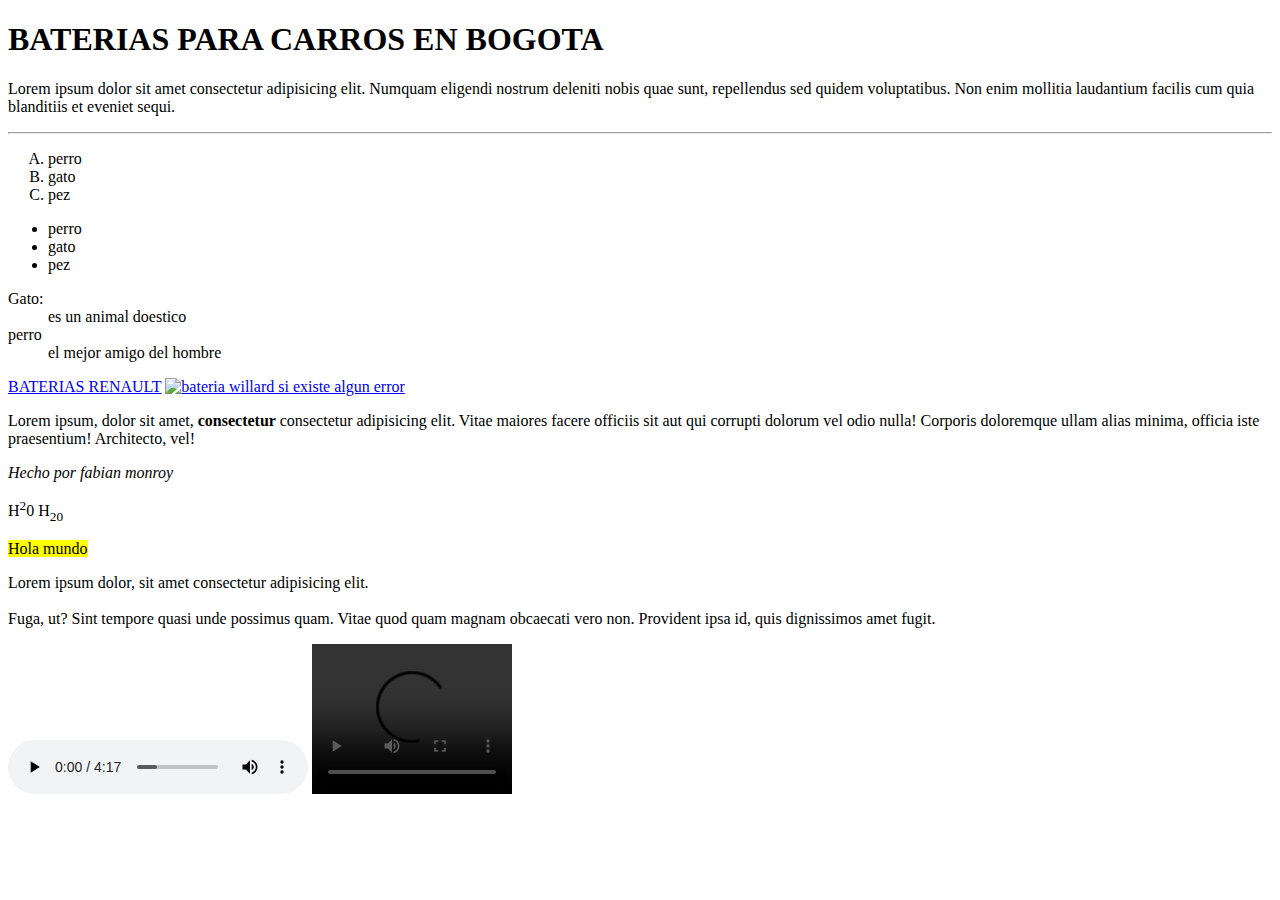
==== baterias mac.html @ 0800740f "Battery Drain" ====
<!DOCTYPE html> <!-- ALT + SHIFT + A sirve para hacer comentarios documento html -->
<html lang="es">  <!-- lang =  lengiaje contenido en la pagina web es = español -->
<head> <!-- cabeza - no es visible para el usuario, tiene todas las conexciones int y ext del sitio web -->
    <meta charset="UTF-8">  <!-- permite visuaizar caracteres especiles -->
    <meta name="viewport" content="width=device-width, initial-scale=1.0"> 
 <!-- permite identificar en que tamaño de navegador ha sido aberto mi pagina web -->
    <title>BATERÍAS PARA CARROS</title>
</head>
<body><!-- CUERPO todo lo visible para el usuario- contenido multimedia - vios - tablas- barras de navegación -->
    
    <!-- etiquetas para estructurar el html   -->

    <header></header> <!-- permite definir la cabecera y esta suele llevar el logotivo y la barra de navegación, en el inicoo de la pagina -->
    <footer></footer> <!-- pide de pagna, redes sociales, y lins de importancia -->
    <nav></nav> <!-- permite definir la barra de navegación -->
    <main></main> <!-- define el contenido principal del sitio eb -->
    <section></section> <!-- seccion de la pagina, viodeo, imagen dentro del sitio web. -->
    <article></article> <!-- define un contenido independiente de la web -->
    <aside></aside> <!-- permite alojar un contenido adicional al sitio web -->


    <!-- etiquetas de texto o contenido -->

    <!-- la familia de las H de la 1 -6  todo minuscula, familia titulos -->
     <h1>BATERIAS PARA CARROS EN BOGOTA</h1> <!-- titutlo principal -->
      
     <P> Lorem ipsum dolor sit amet consectetur adipisicing elit. Numquam eligendi nostrum deleniti nobis quae sunt, repellendus sed quidem voluptatibus. Non enim mollitia laudantium facilis cum quia blanditiis et eveniet sequi.</P> <!-- PARRAFOS --> <!-- ALT + Z ACOMODAR TEXTO -->


     <hr> <!-- barra lateral PARA SEPERAR EN LA WEB -->

    <!-- LISTAS DENTRO DE HTML -->

    <ol type="A"> <!-- lista ordenada --> <!-- dentro de la etiqueta colocar type para colocar números romanos -->
        <li>perro</li>
        <li>gato</li>
        <li>pez</li>
    </ol>


    <ul> <!-- lista desordenada --> 
        <li>perro</li>
        <li>gato</li>
        <li>pez</li>        
    </ul>



    <dl> <!-- lista de definiciones -->
        <dt>Gato:</dt> <!--  para los titulos -->
        <dd>es un animal doestico</dd> <!-- para las definiciones "gatos" -->

        <dt>perro</dt>
        <dd>el mejor amigo del hombre</dd>
    </dl>


    <!-- sematica especiales para texto -->

    <a href="./Baterias Renault.html" target="_blank" >BATERIAS RENAULT</a> <!-- hipervinculos --> <!-- blank para que se habra el hypervinculo en otra pestaña -->

    <a href="./Baterias Renault.html" target="_blank" ><img src="./imagenes/76-home_default.jpg" alt="bateria willard si existe algun error"   width="230px"  height="auto"></a>  <!-- alt = se puede colocar una descripccion error  -->

    <p>Lorem ipsum, dolor sit amet, <strong>  consectetur </strong> consectetur adipisicing elit. Vitae maiores facere officiis sit aut qui corrupti dolorum vel odio nulla! Corporis doloremque ullam alias minima, officia iste praesentium! Architecto, vel!</p>

    <!-- strong es para resaltar alguna palabra en negrita en lapagina web -->

    <cite>Hecho por fabian monroy</cite> <!-- etiqueta para cotar -->


    <p>
        H<sup>2</sup>0 <!-- superindice -->
        H<sub>2</sup>0 <!-- subindice -->
    </p>

    <mark> Hola mundo</mark> <!-- resaltar un texto -->

    <p>Lorem ipsum dolor, sit amet consectetur adipisicing elit.
    <br> <!-- especacio entre parrafos -->
    <br>
    Fuga, ut? Sint tempore quasi unde possimus quam. Vitae quod quam magnam obcaecati vero non. Provident ipsa id, quis dignissimos amet fugit.</p>

    <audio src="./muscia/Falling In Reverse - Chemical Prisoner - SUB ESPAÑOL [HD].mp3"  controls></audio>

    <video src="./videos/WIN_20170814_211233.MP4"  controls  width="200px"></video>


     <!-- insertar videos de youtube -->   

     <iframe width="300" height="auto" src="https://www.youtube.com/embed/yGwNXclRRWY?list=PLpD_vYWjZt13ViH9Xwiqry3tedqYsOiTL" title="DIPLOMADOS DW CAMILA REYES (30 de agosto 2023)" frameborder="0" allow="accelerometer; autoplay; clipboard-write; encrypted-media; gyroscope; picture-in-picture; web-share" allowfullscreen></iframe>




     <!-- UBICACIÓN DE ALGUN LUGAR -->

     <iframe src="https://www.google.com/maps/embed?pb=!1m18!1m12!1m3!1d63626.92952307852!2d-74.20745972089844!3d4.650493600000006!2m3!1f0!2f0!3f0!3m2!1i1024!2i768!4f13.1!3m3!1m2!1s0x8e3f9d1535ce7899%3A0x912f52dcc757a778!2sBATERIAS%20PARA%20CARROS!5e0!3m2!1ses!2sco!4v1694373252534!5m2!1ses!2sco" width="400" height="auto" style="border:0;" allowfullscreen="" loading="lazy" referrerpolicy="no-referrer-when-downgrade"></iframe>
















































      

    

</body>
</html>
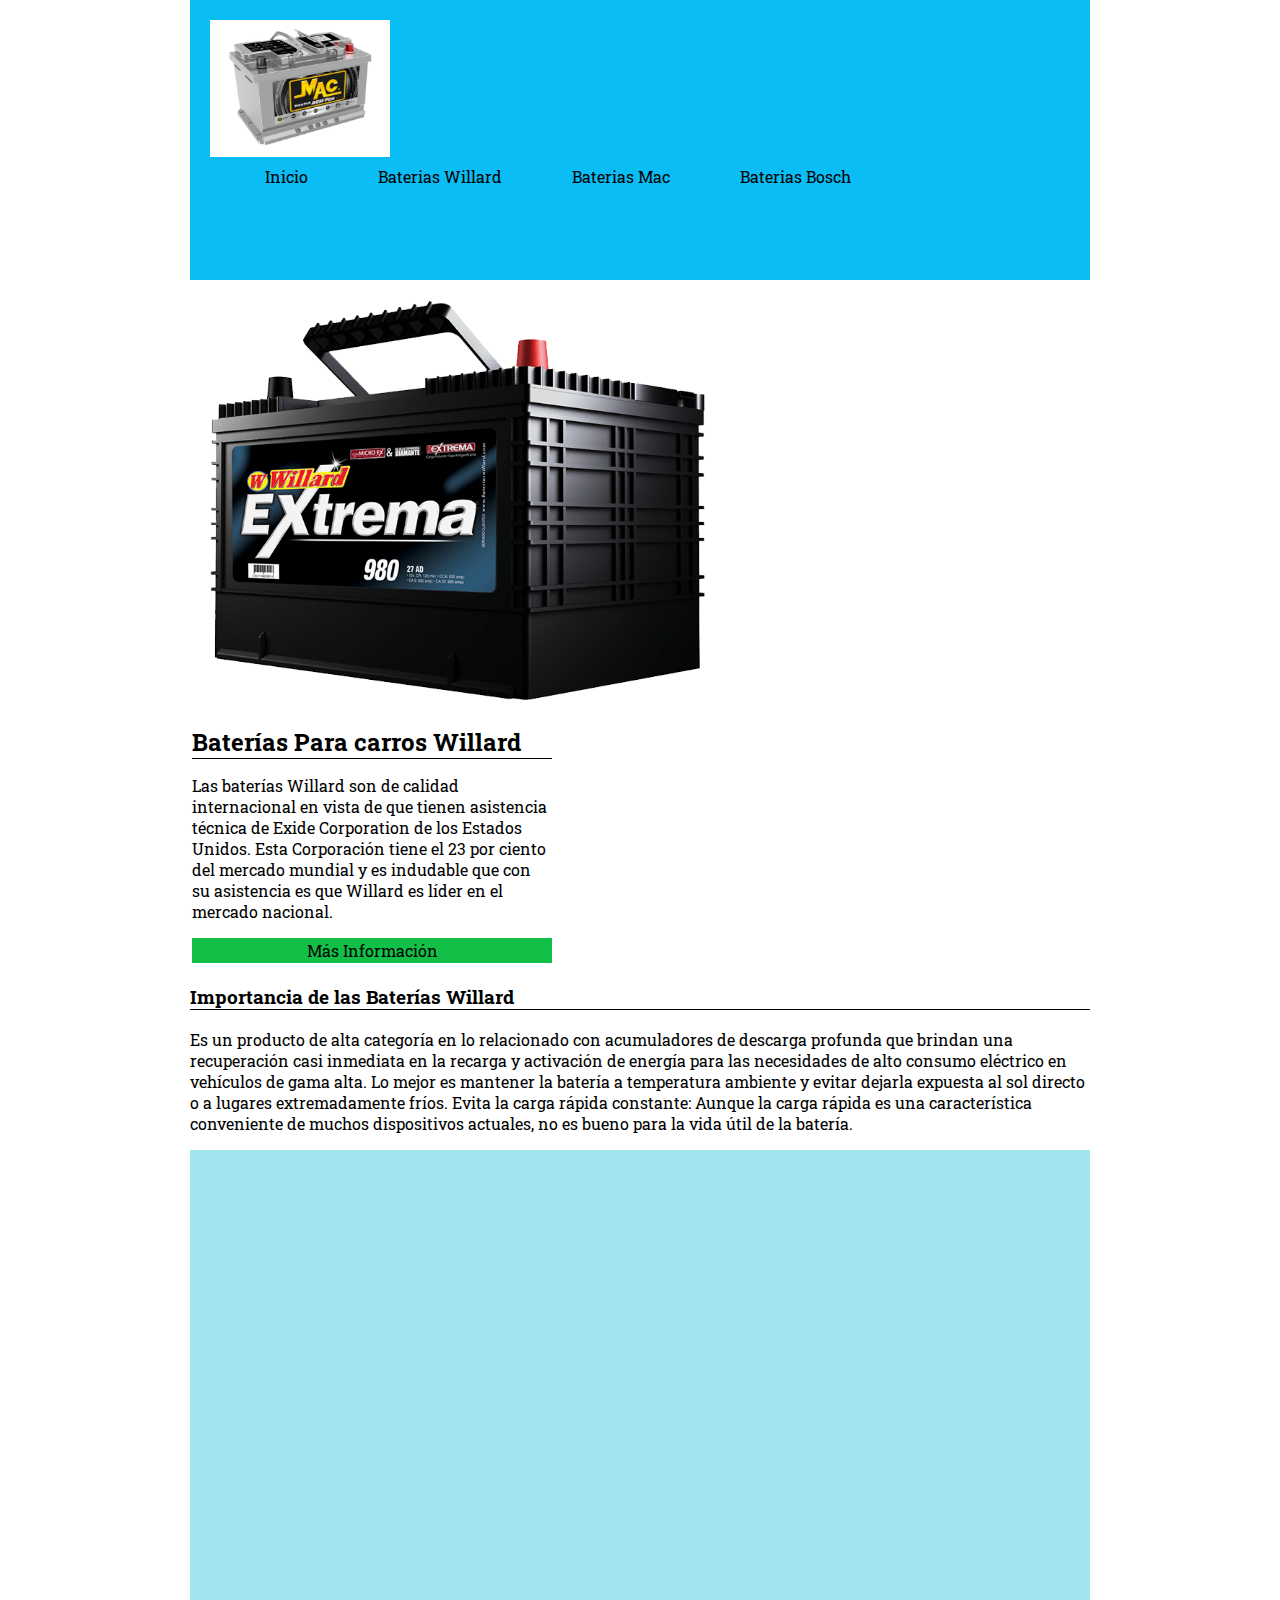
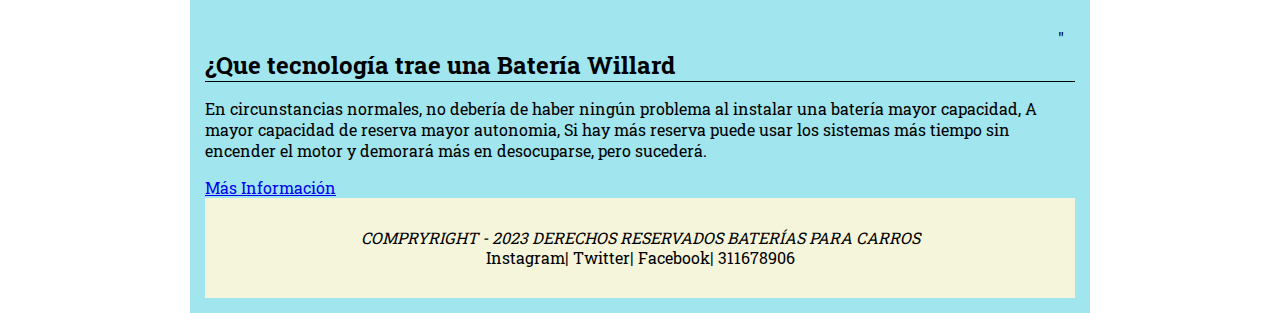
==== commit 54e06734: "proyecto" ====
--- a/baterias mac.html
+++ b/baterias mac.html
@@ -1,161 +1,95 @@
-<!DOCTYPE html> <!-- ALT + SHIFT + A sirve para hacer comentarios documento html -->
-<html lang="es">  <!-- lang =  lengiaje contenido en la pagina web es = español -->
-<head> <!-- cabeza - no es visible para el usuario, tiene todas las conexciones int y ext del sitio web -->
-    <meta charset="UTF-8">  <!-- permite visuaizar caracteres especiles -->
-    <meta name="viewport" content="width=device-width, initial-scale=1.0"> 
- <!-- permite identificar en que tamaño de navegador ha sido aberto mi pagina web -->
-    <title>BATERÍAS PARA CARROS</title>
+<!DOCTYPE html>
+<html lang="en">
+
+<head>
+    <meta charset="UTF-8">
+    <meta name="viewport" content="width=device-width, initial-scale=1.0">
+    <title>Document</title>
+    <link rel="preconnect" href="https://fonts.googleapis.com">
+    <link rel="preconnect" href="https://fonts.gstatic.com" crossorigin>
+    <link href="https://fonts.googleapis.com/css2?family=Roboto+Slab:wght@300&display=swap" rel="stylesheet">
+    <link href="https://cdn.jsdelivr.net/npm/bootstrap@5.3.1/dist/css/bootstrap.min.css" rel="stylesheet" integrity="sha384-4bw+/aepP/YC94hEpVNVgiZdgIC5+VKNBQNGCHeKRQN+PtmoHDEXuppvnDJzQIu9" crossorigin="anonymous">
+    <link rel="stylesheet" href="./estilos/style1.css">
+    <link rel="stylesheet" href="./estilos/style1.css">
+    <link rel="stylesheet" href="./estilos/mq.css">
+
+    <!--alt - shift - f  organizar el codigo -->
 </head>
-<body><!-- CUERPO todo lo visible para el usuario- contenido multimedia - vios - tablas- barras de navegación -->
-    
-    <!-- etiquetas para estructurar el html   -->
 
-    <header></header> <!-- permite definir la cabecera y esta suele llevar el logotivo y la barra de navegación, en el inicoo de la pagina -->
-    <footer></footer> <!-- pide de pagna, redes sociales, y lins de importancia -->
-    <nav></nav> <!-- permite definir la barra de navegación -->
-    <main></main> <!-- define el contenido principal del sitio eb -->
-    <section></section> <!-- seccion de la pagina, viodeo, imagen dentro del sitio web. -->
-    <article></article> <!-- define un contenido independiente de la web -->
-    <aside></aside> <!-- permite alojar un contenido adicional al sitio web -->
+<body>
+
+    <div class="contenedor">
 
 
-    <!-- etiquetas de texto o contenido -->
+        <header>
+            <nav>
+                <a href="./index.html"> <img src="./images/LN5.jpg"  class="img-logo"></a>
+                <ul>
+                    <li> <a href="./index.html"> Inicio </a></li>
+                    <li> <a href="./Baterias Willard.html"> Baterias Willard </a></li>
+                    <li> <a href="#Mac"> Baterias Mac </a></li>
+                    <li> <a href="./Baterías Bosh.html"> Baterias Bosch </a></li>
+    
+                </ul>
+    
+            </nav>
 
-    <!-- la familia de las H de la 1 -6  todo minuscula, familia titulos -->
-     <h1>BATERIAS PARA CARROS EN BOGOTA</h1> <!-- titutlo principal -->
-      
-     <P> Lorem ipsum dolor sit amet consectetur adipisicing elit. Numquam eligendi nostrum deleniti nobis quae sunt, repellendus sed quidem voluptatibus. Non enim mollitia laudantium facilis cum quia blanditiis et eveniet sequi.</P> <!-- PARRAFOS --> <!-- ALT + Z ACOMODAR TEXTO -->
+        </header>
+
+        <!-- seccion 1 willard -->
+        <section>
+            <figure class="imagensec2">
+                <img src="./imagenes/willar11.png" alt="">
+            </figure>
+    
+    
+            <div class="texto1">
+                <h2> Baterías Para carros Willard</h2>
+                <p>Las baterías Willard son de calidad internacional en vista de que tienen asistencia técnica de Exide Corporation de los Estados Unidos. Esta Corporación tiene el 23 por ciento del mercado mundial y es indudable que con su asistencia es que Willard es líder en el mercado nacional.</p>
+
+            <div class="boton1"
+            ><a href="#">
+                <div> Más Información</div>
+            </a>
+            </div >
+        </section>
+
+        <section>
+            <h3> Importancia de las Baterías Willard</h3>
+            <p>Es un producto de alta categoría en lo relacionado con acumuladores de descarga profunda que brindan una recuperación casi inmediata en la recarga y activación de energía para las necesidades de alto consumo eléctrico en vehículos de gama alta.
+                Lo mejor es mantener la batería a temperatura ambiente y evitar dejarla expuesta al sol directo o a lugares extremadamente fríos. Evita la carga rápida constante: Aunque la carga rápida es una característica conveniente de muchos dispositivos actuales, no es bueno para la vida útil de la batería.
+            </p>
+        </section>
 
 
-     <hr> <!-- barra lateral PARA SEPERAR EN LA WEB -->
-
-    <!-- LISTAS DENTRO DE HTML -->
-
-    <ol type="A"> <!-- lista ordenada --> <!-- dentro de la etiqueta colocar type para colocar números romanos -->
-        <li>perro</li>
-        <li>gato</li>
-        <li>pez</li>
-    </ol>
-
-
-    <ul> <!-- lista desordenada --> 
-        <li>perro</li>
-        <li>gato</li>
-        <li>pez</li>        
-    </ul>
-
-
-
-    <dl> <!-- lista de definiciones -->
-        <dt>Gato:</dt> <!--  para los titulos -->
-        <dd>es un animal doestico</dd> <!-- para las definiciones "gatos" -->
-
-        <dt>perro</dt>
-        <dd>el mejor amigo del hombre</dd>
-    </dl>
-
-
-    <!-- sematica especiales para texto -->
-
-    <a href="./Baterias Renault.html" target="_blank" >BATERIAS RENAULT</a> <!-- hipervinculos --> <!-- blank para que se habra el hypervinculo en otra pestaña -->
-
-    <a href="./Baterias Renault.html" target="_blank" ><img src="./imagenes/76-home_default.jpg" alt="bateria willard si existe algun error"   width="230px"  height="auto"></a>  <!-- alt = se puede colocar una descripccion error  -->
-
-    <p>Lorem ipsum, dolor sit amet, <strong>  consectetur </strong> consectetur adipisicing elit. Vitae maiores facere officiis sit aut qui corrupti dolorum vel odio nulla! Corporis doloremque ullam alias minima, officia iste praesentium! Architecto, vel!</p>
-
-    <!-- strong es para resaltar alguna palabra en negrita en lapagina web -->
-
-    <cite>Hecho por fabian monroy</cite> <!-- etiqueta para cotar -->
-
-
-    <p>
-        H<sup>2</sup>0 <!-- superindice -->
-        H<sub>2</sup>0 <!-- subindice -->
-    </p>
-
-    <mark> Hola mundo</mark> <!-- resaltar un texto -->
-
-    <p>Lorem ipsum dolor, sit amet consectetur adipisicing elit.
-    <br> <!-- especacio entre parrafos -->
-    <br>
-    Fuga, ut? Sint tempore quasi unde possimus quam. Vitae quod quam magnam obcaecati vero non. Provident ipsa id, quis dignissimos amet fugit.</p>
-
-    <audio src="./muscia/Falling In Reverse - Chemical Prisoner - SUB ESPAÑOL [HD].mp3"  controls></audio>
-
-    <video src="./videos/WIN_20170814_211233.MP4"  controls  width="200px"></video>
-
-
-     <!-- insertar videos de youtube -->   
-
-     <iframe width="300" height="auto" src="https://www.youtube.com/embed/yGwNXclRRWY?list=PLpD_vYWjZt13ViH9Xwiqry3tedqYsOiTL" title="DIPLOMADOS DW CAMILA REYES (30 de agosto 2023)" frameborder="0" allow="accelerometer; autoplay; clipboard-write; encrypted-media; gyroscope; picture-in-picture; web-share" allowfullscreen></iframe>
-
-
-
-
-     <!-- UBICACIÓN DE ALGUN LUGAR -->
-
-     <iframe src="https://www.google.com/maps/embed?pb=!1m18!1m12!1m3!1d63626.92952307852!2d-74.20745972089844!3d4.650493600000006!2m3!1f0!2f0!3f0!3m2!1i1024!2i768!4f13.1!3m3!1m2!1s0x8e3f9d1535ce7899%3A0x912f52dcc757a778!2sBATERIAS%20PARA%20CARROS!5e0!3m2!1ses!2sco!4v1694373252534!5m2!1ses!2sco" width="400" height="auto" style="border:0;" allowfullscreen="" loading="lazy" referrerpolicy="no-referrer-when-downgrade"></iframe>
-
-
-
-
-
-
-
-
-
-
-
-
-
-
-
-
-
-
-
-
-
-
-
-
-
-
-
-
-
-
-
-
-
-
-
-
-
-
-
-
-
-
-
-
-
-
-
-
-      
-
+        <section class="seccion1">
+            <iframe width="853" height="480" src="https://www.youtube.com/embed/ATbnGcasKOI" title="Baterías Willard LAS DURAS" frameborder="0" allow="accelerometer; autoplay; clipboard-write; encrypted-media; gyroscope; picture-in-picture; web-share" allowfullscreen></iframe>"
+                </iframe>
     
-
-</body>
-</html>
-
-
-
-
-
-
-
-
-
-
+            <article class="texto">
+                <h2> ¿Que tecnología trae una Batería Willard </h2>
+                <p>En circunstancias normales, no debería de haber ningún problema al instalar una batería mayor capacidad,
+                    A mayor capacidad de reserva mayor autonomia, Si hay más reserva puede usar los sistemas más tiempo sin encender el motor y demorará más en desocuparse, pero sucederá.
+                </p>
+    
+    
+                <div class="boton">
+                    <a href="#">
+                        <div> Más Información</div>
+                    </a>
+                </div>
+            </article>
+    
+            <footer>
+                <address> COMPRYRIGHT - 2023 DERECHOS RESERVADOS BATERÍAS PARA CARROS</address>
+        
+                <div>
+                    <a href="#">Instagram</a>|
+                    <a href="#">Twitter</a>|
+                    <a href="#">Facebook</a>|
+                    <a href="#">311678906</a>
+                </div>
+        
+            </footer>
+        
+        </div>--- a/estilos/style1.css
+++ b/estilos/style1.css
@@ -0,0 +1,128 @@
+body{
+    font-family: 'Roboto Slab', serif; /* fuente ( tipo de letra) */
+    max-width: 900px; /* ancho maximo */
+    margin: 0 auto; /* margen de la pagina */
+}
+
+
+nav{
+    width: 100%; /* ancho del color */
+    height: 130px; /* alto */
+    background-color: rgb(161, 229, 238); /* color de fondo */
+
+}
+
+nav ul li {
+    list-style-type: none;
+    display: inline-block;
+    transition: 0.8s all;
+    padding: 15px 35px;
+}
+
+nav ul li:hover{ /* cuando este sobre un elemento cambie de color */
+    background-color: aliceblue;
+}
+
+/* clases en css : conjunto de propiedades especializadas ejemplo animación */
+
+
+.img-logo{
+    width: 180px;
+    padding: 20px;
+}
+
+nav ul{
+    display: inline-flex;
+    position: relative;
+    top: -40px;
+}
+nav ul li a{
+    text-decoration: none; /* decoración de texto */
+    color: black; /* color de letra */
+}
+
+h2, figure, ul{
+    margin: 0;
+}
+
+img{
+    max-width: 100%;
+}
+
+/* estilos sección 1  */
+
+.seccion1{
+    background-color: rgb(161, 229, 238); /* color de fondo */
+    padding: 15px;
+}
+
+.imagensec2{ /* imagen seccion willard primera */
+    width: 55%;
+    padding: 20px;
+}
+
+.texto1{
+    width: 40%;
+    padding: 2px;
+    vertical-align: top;
+}
+
+.imagensec2, .texto1{
+    display: inline-block;
+}
+
+.boton1 a{
+    text-decoration: none;
+    color: rgb(1, 2, 2);
+}
+
+
+.boton1{
+    text-align: center;
+    background-color: rgb(19, 192, 71);
+    padding: 2px;
+}
+
+.boton1 :hover{
+    background: rgb(10, 238, 162);
+}
+
+/* seccion 2  */
+
+article h3{
+    border-bottom: 1px solid black;
+}
+
+section h3{
+    border-bottom: 1px solid black;
+
+}
+
+
+/* sección 3 */
+
+article h2{
+    border-bottom: 1px solid black;
+}
+
+section h2{
+    border-bottom: 1px solid black;
+}
+
+
+
+/* footter */
+
+footer{
+    background-color: beige;
+    color: black;
+    line-height: 20px;
+    text-align: center;
+    padding: 30px;
+}
+
+footer div a{
+    text-decoration: none;
+    color: black;
+}
+
--- a/estilos/style1.css
+++ b/estilos/style1.css
@@ -0,0 +1,128 @@
+body{
+    font-family: 'Roboto Slab', serif; /* fuente ( tipo de letra) */
+    max-width: 900px; /* ancho maximo */
+    margin: 0 auto; /* margen de la pagina */
+}
+
+
+nav{
+    width: 100%; /* ancho del color */
+    height: 130px; /* alto */
+    background-color: rgb(161, 229, 238); /* color de fondo */
+
+}
+
+nav ul li {
+    list-style-type: none;
+    display: inline-block;
+    transition: 0.8s all;
+    padding: 15px 35px;
+}
+
+nav ul li:hover{ /* cuando este sobre un elemento cambie de color */
+    background-color: aliceblue;
+}
+
+/* clases en css : conjunto de propiedades especializadas ejemplo animación */
+
+
+.img-logo{
+    width: 180px;
+    padding: 20px;
+}
+
+nav ul{
+    display: inline-flex;
+    position: relative;
+    top: -40px;
+}
+nav ul li a{
+    text-decoration: none; /* decoración de texto */
+    color: black; /* color de letra */
+}
+
+h2, figure, ul{
+    margin: 0;
+}
+
+img{
+    max-width: 100%;
+}
+
+/* estilos sección 1  */
+
+.seccion1{
+    background-color: rgb(161, 229, 238); /* color de fondo */
+    padding: 15px;
+}
+
+.imagensec2{ /* imagen seccion willard primera */
+    width: 55%;
+    padding: 20px;
+}
+
+.texto1{
+    width: 40%;
+    padding: 2px;
+    vertical-align: top;
+}
+
+.imagensec2, .texto1{
+    display: inline-block;
+}
+
+.boton1 a{
+    text-decoration: none;
+    color: rgb(1, 2, 2);
+}
+
+
+.boton1{
+    text-align: center;
+    background-color: rgb(19, 192, 71);
+    padding: 2px;
+}
+
+.boton1 :hover{
+    background: rgb(10, 238, 162);
+}
+
+/* seccion 2  */
+
+article h3{
+    border-bottom: 1px solid black;
+}
+
+section h3{
+    border-bottom: 1px solid black;
+
+}
+
+
+/* sección 3 */
+
+article h2{
+    border-bottom: 1px solid black;
+}
+
+section h2{
+    border-bottom: 1px solid black;
+}
+
+
+
+/* footter */
+
+footer{
+    background-color: beige;
+    color: black;
+    line-height: 20px;
+    text-align: center;
+    padding: 30px;
+}
+
+footer div a{
+    text-decoration: none;
+    color: black;
+}
+
--- a/estilos/mq.css
+++ b/estilos/mq.css
@@ -0,0 +1,19 @@
+/* estilos para smartphone */
+
+@media screen and (max-width:831px){
+    .contenedor{
+        width: 100%;
+    }
+
+
+}
+
+nav{
+    width: 100%;
+    height: 280px;
+    background-color: rgb(10, 190, 245); /* color de fondo */
+}
+
+nav ul{
+    padding-top: 10px;
+}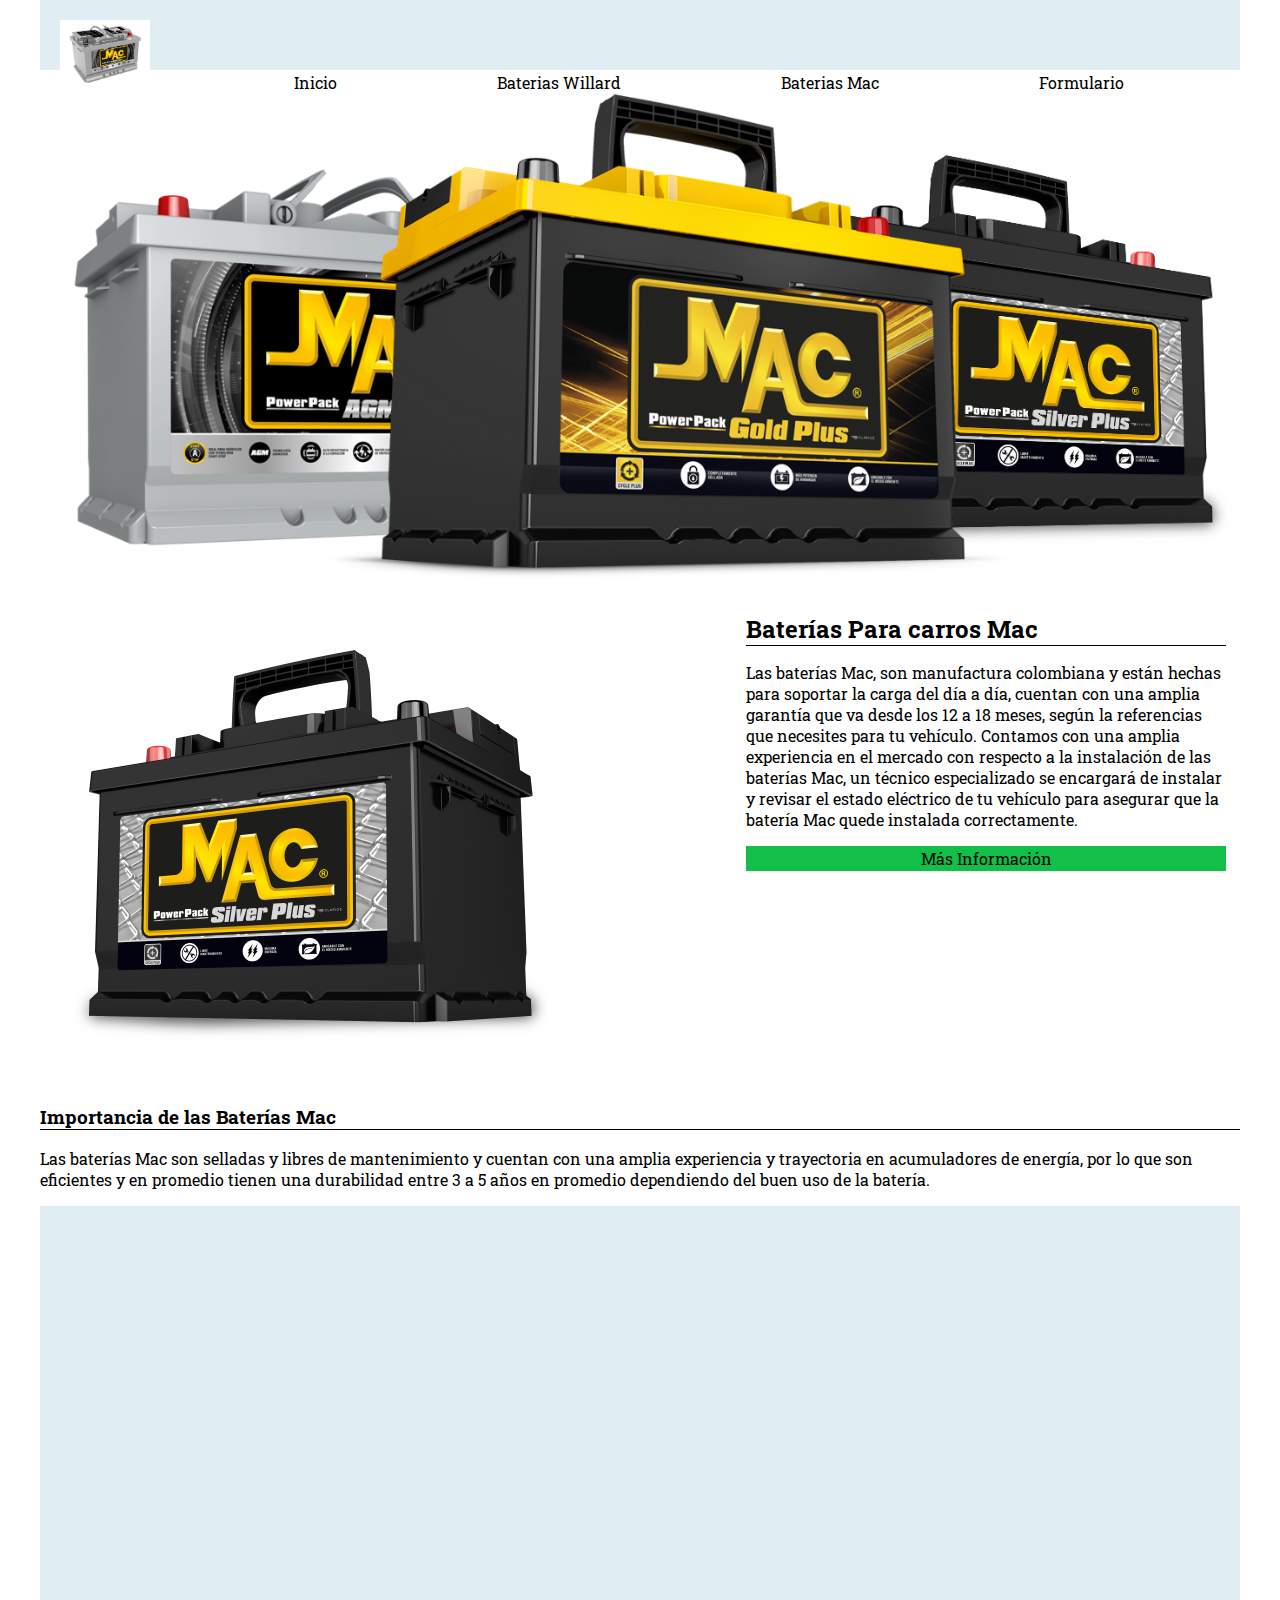
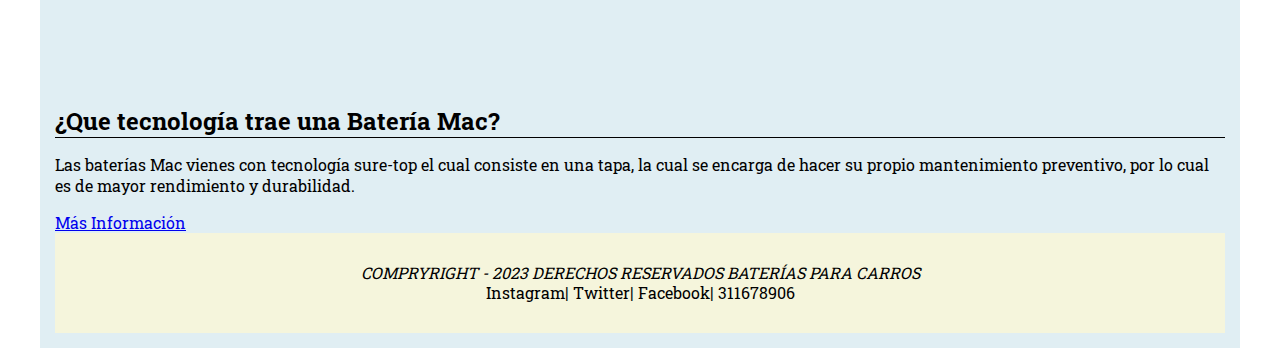
==== commit 4092b606: "baterias para carros" ====
--- a/baterias mac.html
+++ b/baterias mac.html
@@ -9,11 +9,10 @@
     <link rel="preconnect" href="https://fonts.gstatic.com" crossorigin>
     <link href="https://fonts.googleapis.com/css2?family=Roboto+Slab:wght@300&display=swap" rel="stylesheet">
     <link href="https://cdn.jsdelivr.net/npm/bootstrap@5.3.1/dist/css/bootstrap.min.css" rel="stylesheet" integrity="sha384-4bw+/aepP/YC94hEpVNVgiZdgIC5+VKNBQNGCHeKRQN+PtmoHDEXuppvnDJzQIu9" crossorigin="anonymous">
-    <link rel="stylesheet" href="./estilos/style1.css">
-    <link rel="stylesheet" href="./estilos/style1.css">
+    <link rel="stylesheet" href="./estilos/style2.css">
+    <link rel="stylesheet" href="./estilos/style2.css">
     <link rel="stylesheet" href="./estilos/mq.css">
 
-    <!--alt - shift - f  organizar el codigo -->
 </head>
 
 <body>
@@ -27,69 +26,77 @@
                 <ul>
                     <li> <a href="./index.html"> Inicio </a></li>
                     <li> <a href="./Baterias Willard.html"> Baterias Willard </a></li>
-                    <li> <a href="#Mac"> Baterias Mac </a></li>
-                    <li> <a href="./Baterías Bosh.html"> Baterias Bosch </a></li>
+                    <li> <a href="./baterias mac.html"> Baterias Mac </a></li>
+                    <li> <a href="http://localhost/calendario//paciente/add.php"> Formulario </a></li>
     
                 </ul>
     
             </nav>
 
+            <img src="./images/bateriasmactodas.png" alt="">
+
         </header>
 
-        <!-- seccion 1 willard -->
-        <section>
-            <figure class="imagensec2">
-                <img src="./imagenes/willar11.png" alt="">
-            </figure>
+
+<!-- seccion 1 willard -->
+<section>
+    <figure class="imagensec2">
+        <img src="./images/mac1.png" alt="">
+    </figure>
+
+
+    <div class="texto1">
+        <h2> Baterías Para carros Mac</h2>
+        <p> Las baterías Mac, son manufactura colombiana y están hechas para soportar la carga del día a día, cuentan con una amplia garantía que va desde los 12 a 18 meses, según la referencias que necesites para tu vehículo. Contamos con una amplia experiencia en el mercado con respecto a la instalación de las baterías Mac, un técnico especializado se encargará de instalar y revisar el estado eléctrico de tu vehículo para asegurar que la batería Mac quede instalada correctamente. 
+        </p>
+
+    <div class="boton1"
+    ><a href="http://localhost/calendario//paciente/add.php">
+        <div> Más Información</div>
+    </a>
+    </div >
+</section>
+
+<section>
+    <h3> Importancia de las Baterías Mac</h3>
+    <p> Las baterías Mac son selladas y libres de mantenimiento y cuentan con una amplia experiencia y trayectoria en acumuladores de energía, por lo que son eficientes y en promedio tienen una durabilidad entre 3 a 5 años en promedio dependiendo del buen uso de la batería. 
+    </p>
+</section>
+
+
+
+<section class="seccion1">
+    <iframe width="853" height="480" src="https://www.youtube.com/embed/XJyNlDNBbYs" title="BATERÍAS MAC - ¿CUALES SON LAS VENTAJAS DE LLEVAR TU MAC SILVER PLUS?" frameborder="0" allow="accelerometer; autoplay; clipboard-write; encrypted-media; gyroscope; picture-in-picture; web-share" allowfullscreen></iframe>
+    
+
+    <article class="texto">
+        <h2> ¿Que tecnología trae una Batería Mac? </h2>
+        <p>Las baterías Mac vienes con tecnología sure-top el cual consiste en una tapa, la cual se encarga de hacer su propio mantenimiento preventivo, por lo cual es de mayor rendimiento y durabilidad.
+        </p>
+
+
+        <div class="boton">
+            <a href="#">
+                <div> Más Información</div>
+            </a>
+        </div>
+    </article>
+
+        <footer>
+            <address> COMPRYRIGHT - 2023 DERECHOS RESERVADOS BATERÍAS PARA CARROS</address>
+    
+            <div>
+                <a href="#">Instagram</a>|
+                <a href="#">Twitter</a>|
+                <a href="#">Facebook</a>|
+                <a href="#">311678906</a>
+            </div>
+    
+        </footer>
+    
+    </div>
     
     
-            <div class="texto1">
-                <h2> Baterías Para carros Willard</h2>
-                <p>Las baterías Willard son de calidad internacional en vista de que tienen asistencia técnica de Exide Corporation de los Estados Unidos. Esta Corporación tiene el 23 por ciento del mercado mundial y es indudable que con su asistencia es que Willard es líder en el mercado nacional.</p>
-
-            <div class="boton1"
-            ><a href="#">
-                <div> Más Información</div>
-            </a>
-            </div >
-        </section>
-
-        <section>
-            <h3> Importancia de las Baterías Willard</h3>
-            <p>Es un producto de alta categoría en lo relacionado con acumuladores de descarga profunda que brindan una recuperación casi inmediata en la recarga y activación de energía para las necesidades de alto consumo eléctrico en vehículos de gama alta.
-                Lo mejor es mantener la batería a temperatura ambiente y evitar dejarla expuesta al sol directo o a lugares extremadamente fríos. Evita la carga rápida constante: Aunque la carga rápida es una característica conveniente de muchos dispositivos actuales, no es bueno para la vida útil de la batería.
-            </p>
-        </section>
-
-
-        <section class="seccion1">
-            <iframe width="853" height="480" src="https://www.youtube.com/embed/ATbnGcasKOI" title="Baterías Willard LAS DURAS" frameborder="0" allow="accelerometer; autoplay; clipboard-write; encrypted-media; gyroscope; picture-in-picture; web-share" allowfullscreen></iframe>"
-                </iframe>
-    
-            <article class="texto">
-                <h2> ¿Que tecnología trae una Batería Willard </h2>
-                <p>En circunstancias normales, no debería de haber ningún problema al instalar una batería mayor capacidad,
-                    A mayor capacidad de reserva mayor autonomia, Si hay más reserva puede usar los sistemas más tiempo sin encender el motor y demorará más en desocuparse, pero sucederá.
-                </p>
-    
-    
-                <div class="boton">
-                    <a href="#">
-                        <div> Más Información</div>
-                    </a>
-                </div>
-            </article>
-    
-            <footer>
-                <address> COMPRYRIGHT - 2023 DERECHOS RESERVADOS BATERÍAS PARA CARROS</address>
-        
-                <div>
-                    <a href="#">Instagram</a>|
-                    <a href="#">Twitter</a>|
-                    <a href="#">Facebook</a>|
-                    <a href="#">311678906</a>
-                </div>
-        
-            </footer>
-        
-        </div>+    <script src="https://cdn.jsdelivr.net/npm/bootstrap@5.3.1/dist/js/bootstrap.bundle.min.js" integrity="sha384-HwwvtgBNo3bZJJLYd8oVXjrBZt8cqVSpeBNS5n7C8IVInixGAoxmnlMuBnhbgrkm" crossorigin="anonymous"></script>
+    </body>
+    </html>
--- a/estilos/style2.css
+++ b/estilos/style2.css
@@ -0,0 +1,128 @@
+body{
+    font-family: 'Roboto Slab', serif; /* fuente ( tipo de letra) */
+    max-width: 1200px; /* ancho maximo */
+    margin: 0 auto; /* margen de la pagina */
+}
+
+
+nav{
+    width: 100%; /* ancho del color */
+    height: 130px; /* alto */
+    background-color: rgb(161, 229, 238); /* color de fondo */
+
+}
+
+nav ul li {
+    list-style-type: none;
+    display: inline-block;
+    transition: 0.8s all;
+    padding: 20px 80px;
+}
+
+nav ul li:hover{ /* cuando este sobre un elemento cambie de color */
+    background-color: rgb(177, 224, 241);
+}
+
+/* clases en css : conjunto de propiedades especializadas ejemplo animación */
+
+
+.img-logo{
+    width: 90px;
+    padding: 20px;
+}
+
+nav ul{
+    display: inline-flex;
+    position: relative;
+    top: -20px;
+}
+nav ul li a{
+    text-decoration: none; /* decoración de texto */
+    color: black; /* color de letra */
+}
+
+h2, figure, ul{
+    margin: 0;
+}
+
+img{
+    max-width: 100%;
+}
+
+/* estilos sección 1  */
+
+.seccion1{
+    background-color: rgb(224, 238, 243); /* color de fondo */
+    padding: 15px;
+}
+
+.imagensec2{ /* imagen seccion mac primera */
+    width: 55%;
+    padding: 20px;
+}
+
+.texto1{
+    width: 40%;
+    padding: 2px;
+    vertical-align: top;
+}
+
+.imagensec2, .texto1{
+    display: inline-block;
+}
+
+.boton1 a{
+    text-decoration: none;
+    color: rgb(1, 2, 2);
+}
+
+
+.boton1{
+    text-align: center;
+    background-color: rgb(19, 192, 71);
+    padding: 2px;
+}
+
+.boton1 :hover{
+    background: rgb(10, 238, 162);
+}
+
+/* seccion 2  */
+
+article h3{
+    border-bottom: 1px solid black;
+}
+
+section h3{
+    border-bottom: 1px solid black;
+
+}
+
+
+/* sección 3 */
+
+article h2{
+    border-bottom: 1px solid black;
+}
+
+section h2{
+    border-bottom: 1px solid black;
+}
+
+
+
+/* footter */
+
+footer{
+    background-color: beige;
+    color: black;
+    line-height: 20px;
+    text-align: center;
+    padding: 30px;
+}
+
+footer div a{
+    text-decoration: none;
+    color: black;
+}
+
--- a/estilos/style2.css
+++ b/estilos/style2.css
@@ -0,0 +1,128 @@
+body{
+    font-family: 'Roboto Slab', serif; /* fuente ( tipo de letra) */
+    max-width: 1200px; /* ancho maximo */
+    margin: 0 auto; /* margen de la pagina */
+}
+
+
+nav{
+    width: 100%; /* ancho del color */
+    height: 130px; /* alto */
+    background-color: rgb(161, 229, 238); /* color de fondo */
+
+}
+
+nav ul li {
+    list-style-type: none;
+    display: inline-block;
+    transition: 0.8s all;
+    padding: 20px 80px;
+}
+
+nav ul li:hover{ /* cuando este sobre un elemento cambie de color */
+    background-color: rgb(177, 224, 241);
+}
+
+/* clases en css : conjunto de propiedades especializadas ejemplo animación */
+
+
+.img-logo{
+    width: 90px;
+    padding: 20px;
+}
+
+nav ul{
+    display: inline-flex;
+    position: relative;
+    top: -20px;
+}
+nav ul li a{
+    text-decoration: none; /* decoración de texto */
+    color: black; /* color de letra */
+}
+
+h2, figure, ul{
+    margin: 0;
+}
+
+img{
+    max-width: 100%;
+}
+
+/* estilos sección 1  */
+
+.seccion1{
+    background-color: rgb(224, 238, 243); /* color de fondo */
+    padding: 15px;
+}
+
+.imagensec2{ /* imagen seccion mac primera */
+    width: 55%;
+    padding: 20px;
+}
+
+.texto1{
+    width: 40%;
+    padding: 2px;
+    vertical-align: top;
+}
+
+.imagensec2, .texto1{
+    display: inline-block;
+}
+
+.boton1 a{
+    text-decoration: none;
+    color: rgb(1, 2, 2);
+}
+
+
+.boton1{
+    text-align: center;
+    background-color: rgb(19, 192, 71);
+    padding: 2px;
+}
+
+.boton1 :hover{
+    background: rgb(10, 238, 162);
+}
+
+/* seccion 2  */
+
+article h3{
+    border-bottom: 1px solid black;
+}
+
+section h3{
+    border-bottom: 1px solid black;
+
+}
+
+
+/* sección 3 */
+
+article h2{
+    border-bottom: 1px solid black;
+}
+
+section h2{
+    border-bottom: 1px solid black;
+}
+
+
+
+/* footter */
+
+footer{
+    background-color: beige;
+    color: black;
+    line-height: 20px;
+    text-align: center;
+    padding: 30px;
+}
+
+footer div a{
+    text-decoration: none;
+    color: black;
+}
+
--- a/estilos/mq.css
+++ b/estilos/mq.css
@@ -10,10 +10,10 @@
 
 nav{
     width: 100%;
-    height: 280px;
-    background-color: rgb(10, 190, 245); /* color de fondo */
+    height: 70px;
+    background-color: rgb(224, 238, 243); /* color de fondo */
 }
 
 nav ul{
-    padding-top: 10px;
+    padding-top: 5px;
 }